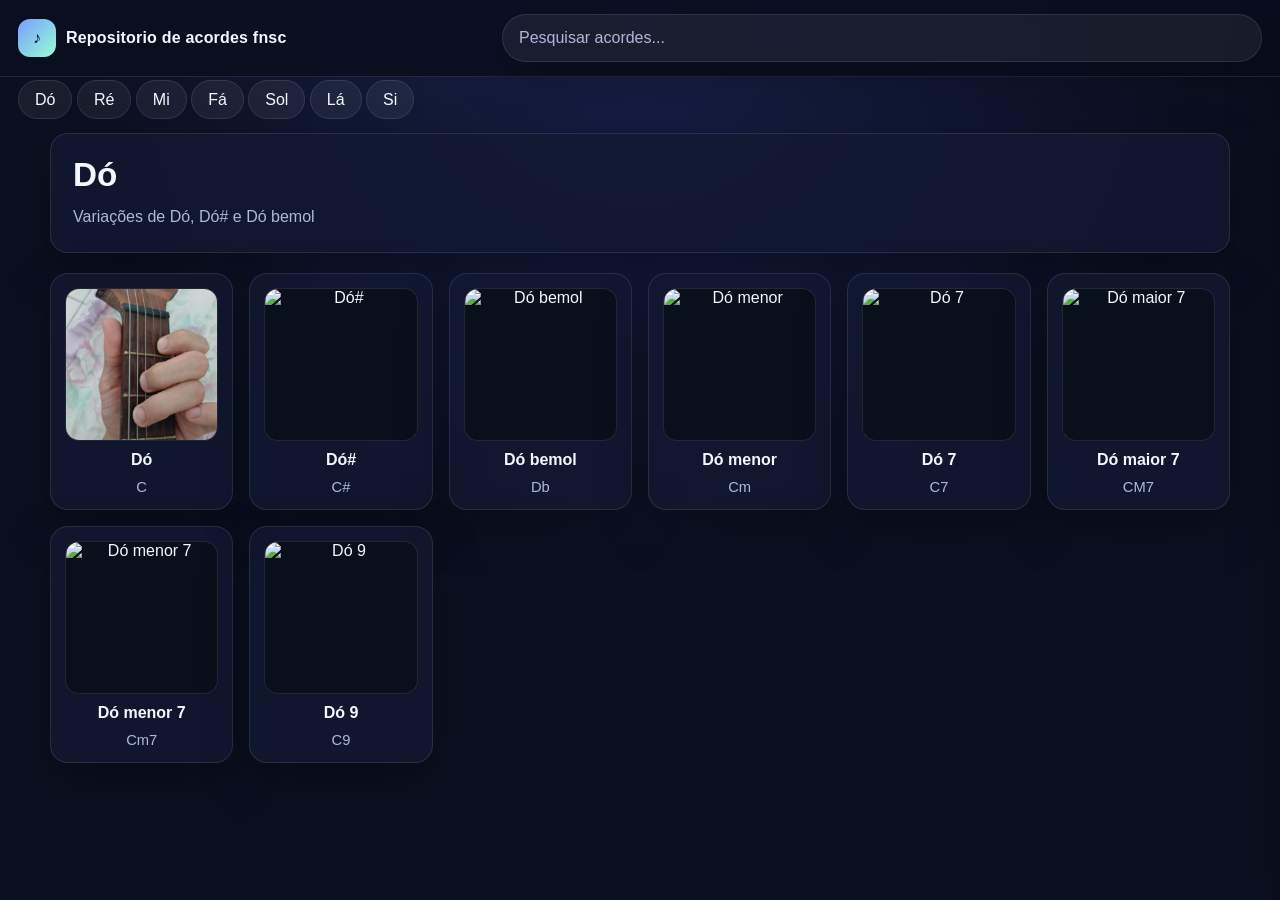
==== acordes.html @ 1344802a "Primeira versão do site" ====
<!doctype html>
<html lang="pt-BR">

<head>
    <meta charset="UTF-8" />
    <meta name="viewport" content="width=device-width, initial-scale=1.0" />
    <title>Categorias de Acordes</title>
    <link rel="stylesheet" href="css/style.css" />
</head>

<body>
    <header class="topbar">
        <div class="brand">
            <a href="index.html" class="brand__link">
                <span class="brand__logo">♪</span>
                <span class="brand__text">Repositorio de acordes fnsc</span>
            </a>
        </div>

        <div class="topbar__actions">
            <button class="icon-btn mobile-only" id="searchToggle" aria-label="Abrir pesquisa">⌕</button>
            <button class="icon-btn mobile-only" id="menuToggle" aria-label="Abrir menu">☰</button>
        </div>

        <div class="search-wrap desktop-only">
            <input id="searchInput" class="search-input" type="search" placeholder="Pesquisar acordes..."
                autocomplete="off" />
            <div id="suggestions" class="suggestions" aria-live="polite"></div>
        </div>
    </header>

    <div class="mobile-search" id="mobileSearch">
        <div class="search-wrap">
            <input id="searchInputMobile" class="search-input" type="search" placeholder="Pesquisar acordes..."
                autocomplete="off" />
            <div id="suggestionsMobile" class="suggestions" aria-live="polite"></div>
        </div>
    </div>

    <nav class="fundamentals desktop-only" id="fundamentalsNav">
        <a href="acordes.html?fundamental=C">Dó</a>
        <a href="acordes.html?fundamental=D">Ré</a>
        <a href="acordes.html?fundamental=E">Mi</a>
        <a href="acordes.html?fundamental=F">Fá</a>
        <a href="acordes.html?fundamental=G">Sol</a>
        <a href="acordes.html?fundamental=A">Lá</a>
        <a href="acordes.html?fundamental=B">Si</a>
    </nav>

    <main class="catalog-page">
        <section class="catalog-header">
            <h1 id="catalogTitle">Acordes</h1>
            <p id="catalogSubtitle"></p>
        </section>

        <section id="catalogGrid" class="chord-grid"></section>
    </main>

    <aside class="mobile-drawer" id="mobileDrawer" aria-hidden="true">
        <div class="drawer__header">
            <strong>Menu</strong>
            <button class="icon-btn" id="closeMenu" aria-label="Fechar menu">✕</button>
        </div>
        <a href="acordes.html?fundamental=C">Dó</a>
        <a href="acordes.html?fundamental=D">Ré</a>
        <a href="acordes.html?fundamental=E">Mi</a>
        <a href="acordes.html?fundamental=F">Fá</a>
        <a href="acordes.html?fundamental=G">Sol</a>
        <a href="acordes.html?fundamental=A">Lá</a>
        <a href="acordes.html?fundamental=B">Si</a>
    </aside>

    <div class="overlay" id="overlay"></div>

    <dialog class="chord-dialog" id="chordDialog">
        <div class="dialog__header">
            <strong id="dialogTitle">Acorde</strong>
            <button class="icon-btn" id="closeDialog" aria-label="Fechar">✕</button>
        </div>
        <img id="dialogImage" alt="Acorde selecionado" />
        <p id="dialogCaption"></p>
    </dialog>

    <script src="js/data.js"></script>
    <script src="js/app.js"></script>
</body>

</html>
---- css/style.css ----
:root {
  --bg: #0b1020;
  --panel: #121933;
  --panel-2: #182144;
  --text: #f5f7ff;
  --muted: #aeb8da;
  --line: rgba(255, 255, 255, 0.10);
  --accent: #7c9cff;
  --accent-2: #95ffd6;
  --shadow: 0 18px 50px rgba(0, 0, 0, 0.28);
  --radius: 18px;
}

* {
  box-sizing: border-box;
}

html, body {
  margin: 0;
  min-height: 100%;
  font-family: Inter, Arial, Helvetica, sans-serif;
  background: radial-gradient(circle at top, #17204a 0%, var(--bg) 55%);
  color: var(--text);
}

a {
  color: inherit;
  text-decoration: none;
}

button, input {
  font: inherit;
}

.topbar {
  position: sticky;
  top: 0;
  z-index: 20;
  display: flex;
  align-items: center;
  gap: 16px;
  padding: 14px 18px;
  background: rgba(11, 16, 32, 0.9);
  backdrop-filter: blur(10px);
  border-bottom: 1px solid var(--line);
}

.brand {
  flex: 0 0 auto;
}

.brand__link {
  display: inline-flex;
  align-items: center;
  gap: 10px;
  font-weight: 800;
}

.brand__logo {
  width: 38px;
  height: 38px;
  display: grid;
  place-items: center;
  border-radius: 12px;
  background: linear-gradient(135deg, var(--accent), var(--accent-2));
  color: #081021;
}

.brand__text {
  font-size: 1rem;
  letter-spacing: 0.2px;
}

.search-wrap {
  position: relative;
  flex: 1;
  max-width: 760px;
}

.search-input {
  width: 100%;
  padding: 14px 16px;
  border: 1px solid var(--line);
  border-radius: 999px;
  outline: none;
  background: rgba(255,255,255,0.06);
  color: var(--text);
  box-shadow: var(--shadow);
}

.search-input::placeholder {
  color: var(--muted);
}

.suggestions {
  position: absolute;
  left: 0;
  right: 0;
  top: calc(100% + 8px);
  display: grid;
  gap: 8px;
  z-index: 30;
}

.suggestion {
  width: 100%;
  display: flex;
  justify-content: space-between;
  gap: 12px;
  padding: 12px 14px;
  border: 1px solid var(--line);
  border-radius: 14px;
  background: rgba(18, 25, 51, 0.98);
  color: var(--text);
  text-align: left;
  box-shadow: var(--shadow);
  cursor: pointer;
}

.suggestion span {
  color: var(--muted);
  font-size: 0.9rem;
}

.suggestion--empty {
  cursor: default;
  color: var(--muted);
}

.fundamentals {
  display: flex;
  gap: 10px;
  flex-wrap: wrap;
  padding: 14px 18px 0;
}

.fundamentals a {
  padding: 10px 16px;
  border-radius: 999px;
  background: rgba(255,255,255,0.06);
  border: 1px solid var(--line);
}

.fundamentals a:hover,
.fundamentals a:focus-visible {
  background: rgba(124, 156, 255, 0.18);
}

.home-hero,
.catalog-page {
  width: min(1180px, calc(100% - 24px));
  margin: 0 auto;
  padding: 24px 0 40px;
}

.hero-card,
.catalog-header,
.chord-card,
.chord-dialog {
  background: rgba(18, 25, 51, 0.78);
  border: 1px solid var(--line);
  border-radius: var(--radius);
  box-shadow: var(--shadow);
}

.hero-card {
  padding: 28px;
}

.hero-card h1,
.catalog-header h1 {
  margin: 0 0 10px;
  font-size: clamp(1.6rem, 2.6vw, 2.5rem);
}

.hero-card p,
.catalog-header p {
  margin: 0;
  color: var(--muted);
  line-height: 1.6;
}

.catalog-header {
  padding: 22px;
  margin-bottom: 20px;
}

.chord-grid {
  display: grid;
  grid-template-columns: repeat(auto-fit, minmax(170px, 1fr));
  gap: 16px;
}

.chord-card__button {
  width: 100%;
  padding: 14px;
  display: grid;
  gap: 10px;
  border: 0;
  background: transparent;
  color: inherit;
  cursor: pointer;
}

.chord-card img {
  width: 100%;
  aspect-ratio: 1 / 1;
  object-fit: cover;
  border-radius: 14px;
  background: #0a0f1c;
  border: 1px solid var(--line);
}

.chord-card strong {
  font-size: 1rem;
}

.chord-card span {
  color: var(--muted);
  font-size: 0.92rem;
}

.icon-btn {
  appearance: none;
  border: 0;
  cursor: pointer;
  width: 42px;
  height: 42px;
  border-radius: 14px;
  background: rgba(255, 255, 255, 0.08);
  color: var(--text);
}

.topbar__actions {
  display: flex;
  gap: 10px;
  margin-left: auto;
}

.mobile-only { display: none; }
.desktop-only { display: block; }

.mobile-search {
  display: none;
  padding: 0 18px 16px;
}

.mobile-search.is-open {
  display: block;
}

.mobile-drawer {
  position: fixed;
  top: 0;
  right: -320px;
  width: min(320px, 86vw);
  height: 100vh;
  z-index: 40;
  padding: 16px;
  background: rgba(12, 18, 38, 0.98);
  border-left: 1px solid var(--line);
  transition: right 0.25s ease;
  box-shadow: var(--shadow);
}

.mobile-drawer.is-open {
  right: 0;
}

.drawer__header {
  display: flex;
  justify-content: space-between;
  align-items: center;
  margin-bottom: 16px;
}

.mobile-drawer a {
  display: block;
  padding: 14px 12px;
  border-radius: 14px;
  border: 1px solid var(--line);
  margin-bottom: 10px;
  background: rgba(255, 255, 255, 0.05);
}

.overlay {
  display: none;
  position: fixed;
  inset: 0;
  z-index: 35;
  background: rgba(0, 0, 0, 0.45);
}

.overlay.is-open {
  display: block;
}

.chord-dialog {
  width: min(620px, calc(100% - 24px));
  border: 1px solid var(--line);
  padding: 16px;
  color: var(--text);
}

.chord-dialog::backdrop {
  background: rgba(0, 0, 0, 0.55);
}

.dialog__header {
  display: flex;
  justify-content: space-between;
  align-items: center;
  margin-bottom: 12px;
}

.chord-dialog img {
  width: 100%;
  max-height: 70vh;
  object-fit: contain;
  border-radius: 14px;
  background: #0a0f1c;
  border: 1px solid var(--line);
}

.chord-dialog p {
  margin: 12px 0 0;
  color: var(--muted);
}

.empty-state {
  color: var(--muted);
  padding: 20px;
}

@media (max-width: 860px) {
  .desktop-only { display: none; }
  .mobile-only { display: inline-grid; place-items: center; }
  .topbar { justify-content: space-between; }
  .brand__text { font-size: 0.95rem; }
  .home-hero, .catalog-page { width: min(1180px, calc(100% - 18px)); }
}

@media (max-width: 560px) {
  .topbar { padding: 12px; }
  .brand__text { font-size: 0.88rem; }
  .hero-card, .catalog-header { padding: 18px; }
  .chord-grid { grid-template-columns: repeat(auto-fit, minmax(145px, 1fr)); }
}
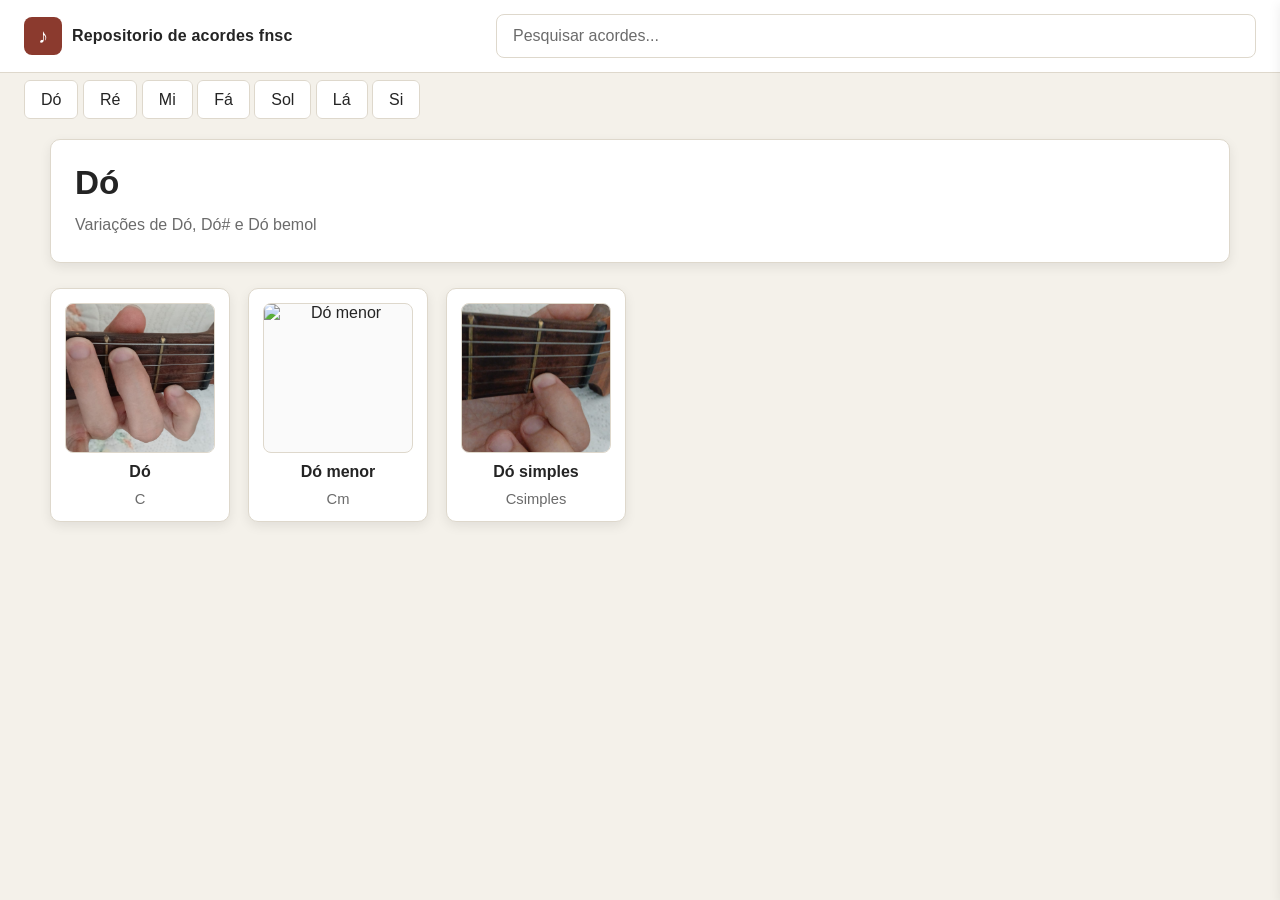
==== commit 57a038dc: "varias alterações, incluindo a adição de novos acordes, ajustes no layout e melhorias na funcionalid" ====
--- a/acordes.html
+++ b/acordes.html
@@ -70,7 +70,6 @@
         <a href="acordes.html?fundamental=B">Si</a>
     </aside>
 
-    <div class="overlay" id="overlay"></div>
 
     <dialog class="chord-dialog" id="chordDialog">
         <div class="dialog__header">
--- a/css/style.css
+++ b/css/style.css
@@ -1,348 +1,1013 @@
 :root {
-  --bg: #0b1020;
-  --panel: #121933;
-  --panel-2: #182144;
-  --text: #f5f7ff;
-  --muted: #aeb8da;
-  --line: rgba(255, 255, 255, 0.10);
-  --accent: #7c9cff;
-  --accent-2: #95ffd6;
-  --shadow: 0 18px 50px rgba(0, 0, 0, 0.28);
-  --radius: 18px;
-}
+  --bg: #f4f1ea;
+  --panel: #ffffff;
+  --panel-2: #eee8dc;
+
+  --text: #242424;
+  --muted: #6b6b6b;
+
+  --line: #ded8cc;
+
+  --accent: #8b3a2e;
+  --accent-2: #c58b45;
+
+  --shadow: 0 4px 12px rgba(0, 0, 0, 0.08);
+  --radius: 10px;
+}
+
+
+/* ==========================
+   RESET
+========================== */
 
 * {
   box-sizing: border-box;
 }
 
-html, body {
+
+html,
+body {
   margin: 0;
   min-height: 100%;
-  font-family: Inter, Arial, Helvetica, sans-serif;
-  background: radial-gradient(circle at top, #17204a 0%, var(--bg) 55%);
+
+  font-family:
+    Inter,
+    Arial,
+    Helvetica,
+    sans-serif;
+
+  background: var(--bg);
   color: var(--text);
 }
+
 
 a {
   color: inherit;
   text-decoration: none;
 }
 
-button, input {
+
+button,
+input {
   font: inherit;
 }
 
+
+
+/* ==========================
+   HEADER
+========================== */
+
 .topbar {
+
   position: sticky;
   top: 0;
+
   z-index: 20;
+
   display: flex;
   align-items: center;
-  gap: 16px;
-  padding: 14px 18px;
-  background: rgba(11, 16, 32, 0.9);
-  backdrop-filter: blur(10px);
-  border-bottom: 1px solid var(--line);
-}
+
+  gap: 20px;
+
+  padding: 14px 24px;
+
+  background: var(--panel);
+
+  border-bottom:
+    1px solid var(--line);
+
+}
+
+
+
+/* LOGO */
 
 .brand {
   flex: 0 0 auto;
 }
 
+
 .brand__link {
+
   display: inline-flex;
+
   align-items: center;
+
   gap: 10px;
-  font-weight: 800;
-}
+
+  font-weight: 700;
+
+}
+
 
 .brand__logo {
+
   width: 38px;
   height: 38px;
+
   display: grid;
+
   place-items: center;
-  border-radius: 12px;
-  background: linear-gradient(135deg, var(--accent), var(--accent-2));
-  color: #081021;
-}
+
+  border-radius: 8px;
+
+  background: var(--accent);
+
+  color: white;
+
+  font-size: 20px;
+
+}
+
 
 .brand__text {
+
   font-size: 1rem;
-  letter-spacing: 0.2px;
-}
+
+  letter-spacing: .2px;
+
+}
+
+
+
+/* ==========================
+   PESQUISA
+========================== */
+
 
 .search-wrap {
+
   position: relative;
+
   flex: 1;
+
   max-width: 760px;
-}
+
+}
+
+
 
 .search-input {
+
   width: 100%;
-  padding: 14px 16px;
-  border: 1px solid var(--line);
-  border-radius: 999px;
+
+  padding: 12px 16px;
+
+
+  border:
+
+    1px solid var(--line);
+
+
+  border-radius: 8px;
+
+
   outline: none;
-  background: rgba(255,255,255,0.06);
+
+
+  background: white;
+
+
   color: var(--text);
-  box-shadow: var(--shadow);
-}
+
+}
+
+
+.search-input:focus {
+
+  border-color: var(--accent);
+
+}
+
+
 
 .search-input::placeholder {
+
   color: var(--muted);
-}
+
+}
+
+
 
 .suggestions {
+
   position: absolute;
+
   left: 0;
   right: 0;
+
   top: calc(100% + 8px);
+
+
   display: grid;
+
   gap: 8px;
+
+
   z-index: 30;
-}
+
+}
+
 
 .suggestion {
+
+
   width: 100%;
+
+
   display: flex;
+
   justify-content: space-between;
+
   gap: 12px;
+
+
   padding: 12px 14px;
-  border: 1px solid var(--line);
-  border-radius: 14px;
-  background: rgba(18, 25, 51, 0.98);
+
+
+  border:
+
+    1px solid var(--line);
+
+
+  border-radius: 8px;
+
+
+  background: white;
+
+
   color: var(--text);
+
+
   text-align: left;
+
+
   box-shadow: var(--shadow);
+
+
   cursor: pointer;
-}
+
+}
+
+
+.suggestion:hover {
+
+  background: var(--panel-2);
+
+}
+
 
 .suggestion span {
+
   color: var(--muted);
-  font-size: 0.9rem;
-}
+
+  font-size: .9rem;
+
+}
+
 
 .suggestion--empty {
+
   cursor: default;
+
   color: var(--muted);
-}
+
+}
+
+
+.suggestions:not(:empty) {
+
+  display: grid;
+
+}
+
+
+
+/* ==========================
+   MENU DE FUNDAMENTAIS
+========================== */
+
 
 .fundamentals {
+
+
   display: flex;
+
   gap: 10px;
+
+
   flex-wrap: wrap;
-  padding: 14px 18px 0;
-}
+
+
+  padding: 18px 24px 0;
+
+}
+
+
 
 .fundamentals a {
+
+
   padding: 10px 16px;
-  border-radius: 999px;
-  background: rgba(255,255,255,0.06);
-  border: 1px solid var(--line);
-}
-
-.fundamentals a:hover,
-.fundamentals a:focus-visible {
-  background: rgba(124, 156, 255, 0.18);
-}
+
+
+  border-radius: 6px;
+
+
+  background: white;
+
+
+  border:
+
+    1px solid var(--line);
+
+
+  transition: .2s;
+
+}
+
+
+
+.fundamentals a:hover {
+
+
+  background: var(--accent);
+
+  color: white;
+
+
+}
+
+
+
+/* ==========================
+   CONTEÚDO
+========================== */
+
 
 .home-hero,
 .catalog-page {
-  width: min(1180px, calc(100% - 24px));
-  margin: 0 auto;
-  padding: 24px 0 40px;
-}
+
+
+  width:
+
+    min(1180px, calc(100% - 40px));
+
+
+  margin:
+
+    0 auto;
+
+
+  padding:
+
+    30px 0 50px;
+
+
+}
+
+
 
 .hero-card,
 .catalog-header,
 .chord-card,
 .chord-dialog {
-  background: rgba(18, 25, 51, 0.78);
-  border: 1px solid var(--line);
-  border-radius: var(--radius);
-  box-shadow: var(--shadow);
-}
+
+
+  background:
+
+    var(--panel);
+
+
+  border:
+
+    1px solid var(--line);
+
+
+  border-radius:
+
+    var(--radius);
+
+
+  box-shadow:
+
+    var(--shadow);
+
+
+}
+
+
 
 .hero-card {
-  padding: 28px;
-}
+
+  padding: 40px;
+
+}
+
+
 
 .hero-card h1,
 .catalog-header h1 {
-  margin: 0 0 10px;
-  font-size: clamp(1.6rem, 2.6vw, 2.5rem);
-}
+
+
+  margin:
+
+    0 0 10px;
+
+
+  font-size:
+
+    clamp(1.6rem, 2.6vw, 2.5rem);
+
+}
+
+
 
 .hero-card p,
 .catalog-header p {
+
+
   margin: 0;
+
+  color:
+
+    var(--muted);
+
+
+  line-height: 1.6;
+
+}
+
+
+
+.catalog-header {
+
+
+  padding: 24px;
+
+
+  margin-bottom: 25px;
+
+
+}
+
+
+
+/* ==========================
+   GRID DE ACORDES
+========================== */
+
+
+.chord-grid {
+
+
+  display: grid;
+
+
+  grid-template-columns:
+
+    repeat(auto-fit, 180px);
+
+  gap: 18px;
+
+
+}
+
+
+
+
+.chord-card {
+
+
+  width: 180px;
+
+
+  overflow: hidden;
+
+
+  transition:
+
+    transform .2s ease;
+
+
+}
+
+
+
+.chord-card:hover {
+
+
+  transform:
+
+    translateY(-4px);
+
+
+}
+
+
+
+.chord-card__button {
+
+
+  width: 100%;
+
+
+  padding: 14px;
+
+
+  display: grid;
+
+
+  gap: 10px;
+
+
+  border: 0;
+
+
+  background: transparent;
+
+
+  color: inherit;
+
+
+  cursor: pointer;
+
+
+}
+
+
+
+
+.chord-card img {
+
+
+  width: 100%;
+
+
+  aspect-ratio: 1 / 1;
+
+
+  object-fit: cover;
+
+
+  border-radius: 8px;
+
+
+  background: #fafafa;
+
+
+  border:
+
+    1px solid var(--line);
+
+
+}
+
+
+
+.chord-card strong {
+
+
+  font-size: 1rem;
+
+
+}
+
+
+
+.chord-card span {
+
+
+  color:
+
+    var(--muted);
+
+
+  font-size: .92rem;
+
+
+}
+
+
+
+
+/* ==========================
+   BOTÕES
+========================== */
+
+
+.icon-btn {
+
+
+  appearance: none;
+
+
+  border: 0;
+
+
+  cursor: pointer;
+
+
+  width: 40px;
+
+
+  height: 40px;
+
+
+  border-radius: 8px;
+
+
+  background:
+
+    var(--panel-2);
+
+
+  color:
+
+    var(--text);
+
+
+}
+
+
+
+.topbar__actions {
+
+
+  display: flex;
+
+  gap: 10px;
+
+  margin-left: auto;
+
+}
+
+
+
+.mobile-only {
+
+  display: none;
+
+}
+
+
+.desktop-only {
+
+  display: block;
+
+}
+
+
+
+
+/* ==========================
+   MOBILE SEARCH
+========================== */
+
+
+.mobile-search {
+
+
+  display: none;
+
+
+  padding:
+
+    0 18px 16px;
+
+
+}
+
+
+
+.mobile-search.is-open {
+
+
+  display: block;
+
+
+}
+
+
+
+/* ==========================
+   MENU MOBILE
+========================== */
+
+
+.mobile-drawer {
+
+
+  position: fixed;
+
+
+  top: 0;
+
+
+  right: -320px;
+
+
+  width: min(320px, 86vw);
+
+
+  height: 100vh;
+
+
+  z-index: 40;
+
+
+  padding: 20px;
+
+
+  background: white;
+
+
+  border-left:
+
+    1px solid var(--line);
+
+
+  transition:
+
+    right .25s ease;
+
+
+  box-shadow:
+
+    var(--shadow);
+
+
+}
+
+
+
+.mobile-drawer.is-open {
+
+
+  right: 0;
+
+
+}
+
+
+
+.drawer__header {
+
+
+  display: flex;
+
+
+  justify-content: space-between;
+
+
+  align-items: center;
+
+
+  margin-bottom: 20px;
+
+
+}
+
+
+
+
+.mobile-drawer a {
+
+
+  display: block;
+
+
+  padding: 14px;
+
+
+  border-radius: 8px;
+
+
+  border:
+
+    1px solid var(--line);
+
+
+  margin-bottom: 10px;
+
+
+}
+
+
+
+
+.overlay {
+
+
+  display: none;
+
+
+  position: fixed;
+
+
+  inset: 0;
+
+
+  z-index: 35;
+
+
+  background:
+
+    rgba(0, 0, 0, .35);
+
+
+}
+
+
+
+.overlay.is-open {
+
+
+  display: block;
+
+
+}
+
+
+
+/* ==========================
+   MODAL DO ACORDE
+========================== */
+
+
+.chord-dialog {
+
+
+  width:
+
+    min(620px, calc(100% - 24px));
+
+
+  padding: 18px;
+
+
+  color: var(--text);
+
+
+}
+
+
+
+.chord-dialog::backdrop {
+
+
+  background:
+
+    rgba(0, 0, 0, .45);
+
+
+}
+
+
+
+.dialog__header {
+
+
+  display: flex;
+
+
+  justify-content: space-between;
+
+
+  align-items: center;
+
+
+  margin-bottom: 15px;
+
+
+}
+
+
+
+.chord-dialog img {
+
+
+  width: 100%;
+
+
+  max-height: 70vh;
+
+
+  object-fit: contain;
+
+
+  border-radius: 8px;
+
+
+  border:
+
+    1px solid var(--line);
+
+
+}
+
+
+
+.chord-dialog p {
+
+
+  margin-top: 12px;
+
+
   color: var(--muted);
-  line-height: 1.6;
-}
-
-.catalog-header {
-  padding: 22px;
-  margin-bottom: 20px;
-}
-
-.chord-grid {
-  display: grid;
-  grid-template-columns: repeat(auto-fit, minmax(170px, 1fr));
-  gap: 16px;
-}
-
-.chord-card__button {
-  width: 100%;
-  padding: 14px;
-  display: grid;
-  gap: 10px;
-  border: 0;
-  background: transparent;
-  color: inherit;
-  cursor: pointer;
-}
-
-.chord-card img {
-  width: 100%;
-  aspect-ratio: 1 / 1;
-  object-fit: cover;
-  border-radius: 14px;
-  background: #0a0f1c;
-  border: 1px solid var(--line);
-}
-
-.chord-card strong {
-  font-size: 1rem;
-}
-
-.chord-card span {
+
+
+}
+
+
+
+.empty-state {
+
+
   color: var(--muted);
-  font-size: 0.92rem;
-}
-
-.icon-btn {
-  appearance: none;
-  border: 0;
-  cursor: pointer;
-  width: 42px;
-  height: 42px;
-  border-radius: 14px;
-  background: rgba(255, 255, 255, 0.08);
-  color: var(--text);
-}
-
-.topbar__actions {
-  display: flex;
-  gap: 10px;
-  margin-left: auto;
-}
-
-.mobile-only { display: none; }
-.desktop-only { display: block; }
-
-.mobile-search {
-  display: none;
-  padding: 0 18px 16px;
-}
-
-.mobile-search.is-open {
-  display: block;
-}
-
-.mobile-drawer {
-  position: fixed;
-  top: 0;
-  right: -320px;
-  width: min(320px, 86vw);
-  height: 100vh;
-  z-index: 40;
-  padding: 16px;
-  background: rgba(12, 18, 38, 0.98);
-  border-left: 1px solid var(--line);
-  transition: right 0.25s ease;
-  box-shadow: var(--shadow);
-}
-
-.mobile-drawer.is-open {
-  right: 0;
-}
-
-.drawer__header {
-  display: flex;
-  justify-content: space-between;
-  align-items: center;
-  margin-bottom: 16px;
-}
-
-.mobile-drawer a {
-  display: block;
-  padding: 14px 12px;
-  border-radius: 14px;
-  border: 1px solid var(--line);
-  margin-bottom: 10px;
-  background: rgba(255, 255, 255, 0.05);
-}
-
-.overlay {
-  display: none;
-  position: fixed;
-  inset: 0;
-  z-index: 35;
-  background: rgba(0, 0, 0, 0.45);
-}
-
-.overlay.is-open {
-  display: block;
-}
-
-.chord-dialog {
-  width: min(620px, calc(100% - 24px));
-  border: 1px solid var(--line);
-  padding: 16px;
-  color: var(--text);
-}
-
-.chord-dialog::backdrop {
-  background: rgba(0, 0, 0, 0.55);
-}
-
-.dialog__header {
-  display: flex;
-  justify-content: space-between;
-  align-items: center;
-  margin-bottom: 12px;
-}
-
-.chord-dialog img {
-  width: 100%;
-  max-height: 70vh;
-  object-fit: contain;
-  border-radius: 14px;
-  background: #0a0f1c;
-  border: 1px solid var(--line);
-}
-
-.chord-dialog p {
-  margin: 12px 0 0;
-  color: var(--muted);
-}
-
-.empty-state {
-  color: var(--muted);
+
+
   padding: 20px;
-}
-
-@media (max-width: 860px) {
-  .desktop-only { display: none; }
-  .mobile-only { display: inline-grid; place-items: center; }
-  .topbar { justify-content: space-between; }
-  .brand__text { font-size: 0.95rem; }
-  .home-hero, .catalog-page { width: min(1180px, calc(100% - 18px)); }
-}
-
-@media (max-width: 560px) {
-  .topbar { padding: 12px; }
-  .brand__text { font-size: 0.88rem; }
-  .hero-card, .catalog-header { padding: 18px; }
-  .chord-grid { grid-template-columns: repeat(auto-fit, minmax(145px, 1fr)); }
+
+
+}
+
+
+
+/* ==========================
+   RESPONSIVIDADE
+========================== */
+
+
+@media(max-width:860px) {
+
+
+  .desktop-only {
+
+    display: none;
+
+  }
+
+
+  .mobile-only {
+
+    display: inline-grid;
+
+    place-items: center;
+
+  }
+
+
+  .topbar {
+
+    padding: 12px 16px;
+
+  }
+
+
+}
+
+
+
+@media(max-width:560px) {
+
+
+  .brand__text {
+
+    font-size: .85rem;
+
+  }
+
+
+
+  .home-hero,
+  .catalog-page {
+
+
+    width:
+
+      calc(100% - 24px);
+
+  }
+
+
+  .hero-card {
+
+    padding: 25px;
+
+  }
+
+
+  .chord-grid {
+
+
+    grid-template-columns:
+
+      repeat(auto-fit, 180px);
+
+
+  }
+
+
 }
